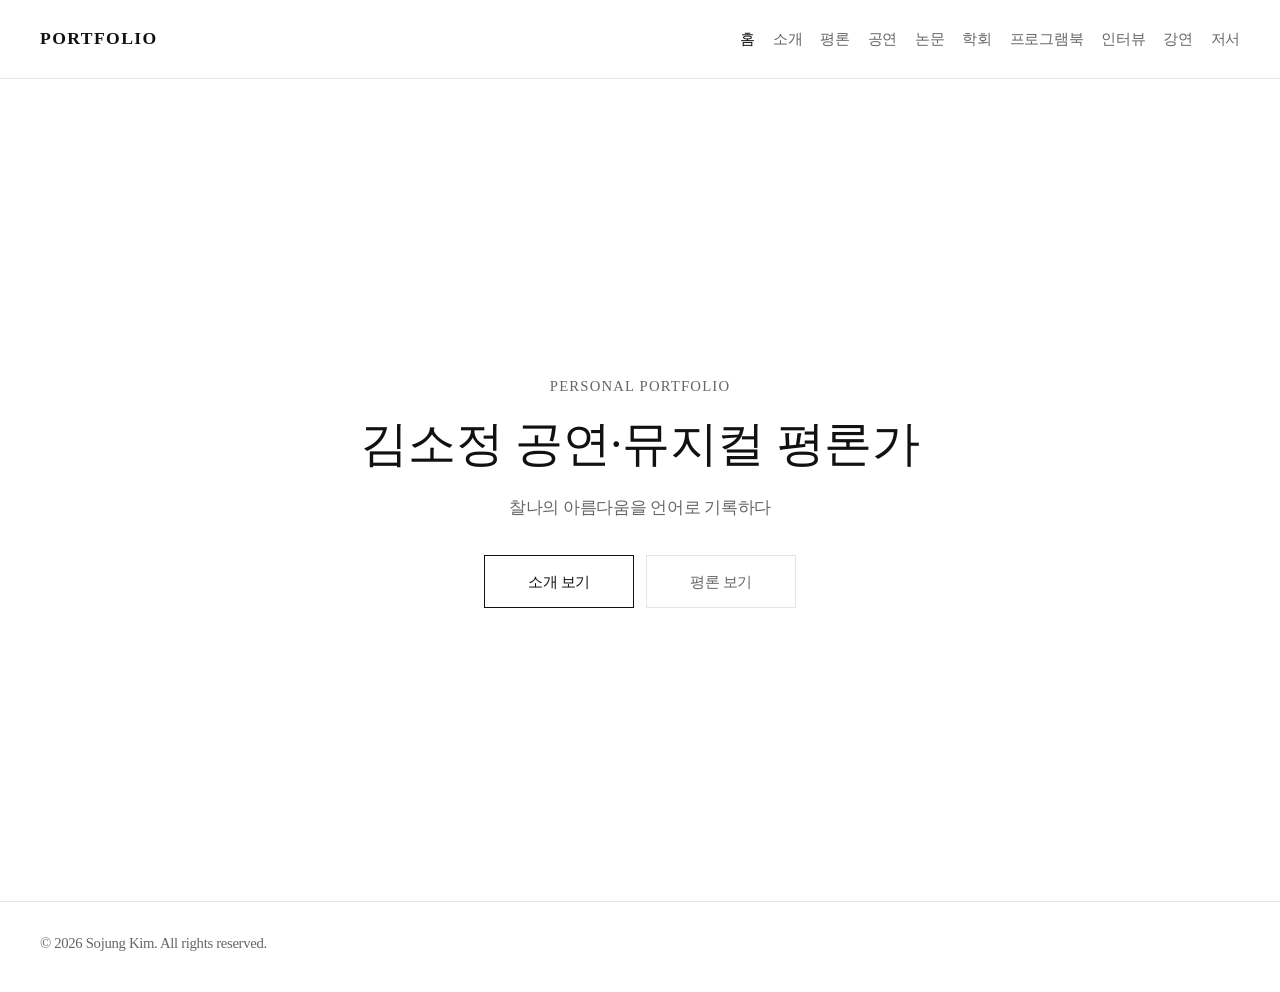
==== index.html @ 702bc478 "Add files via upload" ====
<!DOCTYPE html>
<html lang="ko">
<head>
  <meta charset="UTF-8">
  <meta name="viewport" content="width=device-width, initial-scale=1.0">
  <title>홈 | Portfolio</title>
  <link rel="stylesheet" href="style.css">
</head>
<body>
  <header>
    <div class="container nav">
      <a href="index.html" class="brand">Portfolio</a>
      <ul class="nav-links">
        <li><a href="index.html" class="active">홈</a></li>
        <li><a href="about.html">소개</a></li>
        <li><a href="critics.html">평론</a></li>
        <li><a href="performances.html">공연</a></li>
        <li><a href="papers.html">논문</a></li>
        <li><a href="conference.html">학회</a></li>
        <li><a href="programbook.html">프로그램북</a></li>
	<li><a href="interview.html">인터뷰</a></li>
        <li><a href="lectures.html">강연</a></li>
        <li><a href="books.html">저서</a></li>       
      </ul>
    </div>
  </header>

  <main>
    <section class="hero">
      <div class="container hero-inner">
<span class="eyebrow fade-up delay-1">PERSONAL PORTFOLIO</span>
<h1 class="fade-up delay-2">김소정 공연·뮤지컬 평론가</h1>
<p class="fade-up delay-3">찰나의 아름다움을 언어로 기록하다</p>
<div class="hero-actions fade-up delay-4">
  <a class="btn" href="about.html">소개 보기</a>
  <a class="btn secondary" href="critics.html">평론 보기</a>
</div>

        
        </div>
      </div>
    </section>
  </main>

  <footer>
    <div class="container">© 2026 Sojung Kim. All rights reserved.</div>
  </footer>
</body>
</html>
---- style.css ----
:root {
  --bg: #ffffff;
  --text: #111111;
  --muted: #666666;
  --line: #e5e5e5;
  --soft: #f7f7f7;
  --max: 1200px;
}

* {
  margin: 0;
  padding: 0;
  box-sizing: border-box;
}

html {
  scroll-behavior: smooth;
}

body {
  font-family: "Noto Serif KR", "Apple SD Gothic Neo", "Malgun Gothic", serif;
  background: var(--bg);
  color: var(--text);
  line-height: 1.8;
  letter-spacing: -0.02em;
}

a {
  color: inherit;
  text-decoration: none;
  transition: opacity 0.2s ease;
}

a:hover {
  opacity: 0.6;
}

img {
  display: block;
  max-width: 100%;
}

.container {
  width: min(100% - 40px, var(--max));
  margin: 0 auto;
}

header {
  position: sticky;
  top: 0;
  z-index: 1000;
  background: rgba(255,255,255,0.92);
  backdrop-filter: blur(10px);
  border-bottom: 1px solid var(--line);
}

.nav {
  min-height: 78px;
  display: flex;
  align-items: center;
  justify-content: space-between;
  gap: 24px;
}

.brand {
  font-size: 1.1rem;
  font-weight: 700;
  letter-spacing: 0.08em;
  text-transform: uppercase;
}

.nav-links {
  list-style: none;
  display: flex;
  flex-wrap: wrap;
  gap: 18px;
}

.nav-links a {
  font-size: 0.96rem;
  color: var(--muted);
}

.nav-links a.active,
.nav-links a:hover {
  color: var(--text);
}

.hero {
  min-height: calc(100vh - 78px);
  display: flex;
  align-items: center;
  border-bottom: 1px solid var(—line);
}

.hero-inner {
  max-width: 900px;
  margin: 0 auto;
  text-align: center;
}

.eyebrow {
  display: inline-block;
  margin-bottom: 18px;
  color: var(--muted);
  font-size: 0.92rem;
  letter-spacing: 0.08em;
  text-transform: uppercase;
}

.hero h1 {
  font-size: clamp(2rem, 4vw, 3rem);
  line-height: 1.12;
  font-weight: 500;
  margin-bottom: 22px;
}

.hero p {
  max-width: 760px;
  margin: 0 auto 32px;
  color: var(--muted);
  font-size: 1.05rem;
}

.hero-actions {
  display: flex;
  justify-content: center;
  flex-wrap: wrap;
  gap: 12px;
}

.btn {
  display: inline-flex;
  align-items: center;
  justify-content: center;
  min-width: 150px;
  padding: 12px 22px;
  border: 1px solid var(--text);
  background: transparent;
  color: var(--text);
  font-size: 0.95rem;
  transition: all 0.25s ease;
}

.btn:hover {
  background: var(--text);
  color: #fff;
  opacity: 1;
}

.btn.secondary {
  border-color: var(--line);
  color: var(--muted);
}

.btn.secondary:hover {
  border-color: var(--text);
  background: var(--text);
  color: #fff;
}

.page-section {
  padding: 110px 0;
}

.section-head {
  display: grid;
  grid-template-columns: 260px 1fr;
  gap: 28px;
  align-items: start;
  margin-bottom: 48px;
}

.section-head h1 {
  font-size: clamp(2rem, 4vw, 3.2rem);
  line-height: 1.2;
  font-weight: 500;
}

.section-head p {
  max-width: 760px;
  color: var(--muted);
}

.intro-grid {
  display: grid;
  grid-template-columns: 1.05fr 0.95fr;
  gap: 24px;
}

.panel,
.list-item,
.feature {
  border: 1px solid var(--line);
  background: #fff;
  transition: transform 0.25s ease, background 0.25s ease;
}

.panel:hover,
.list-item:hover,
.feature:hover {
  transform: translateY(-3px);
  background: var(--soft);
}

.panel {
  padding: 28px;
}

.panel h3 {
  font-size: 1.2rem;
  margin-bottom: 14px;
  font-weight: 600;
}

.panel p,
.meta,
.list-item p,
.year {
  color: var(--muted);
}

.profile-box {
  min-height: 480px;
  border: 1px solid var(--line);
  overflow: hidden;
  background: var(--soft);
}

.profile-box {
  width: 420px;   
  height: 620px;  
  overflow: hidden;
}

.profile-box img {
  width: 100%;
  height: 100%;
  object-fit: cover;
}

.grid-2 {
  display: grid;
  grid-template-columns: repeat(2, minmax(0, 1fr));
  gap: 22px;
}

.feature {
  padding: 26px;
}

.item-title {
  font-size: 1.28rem;
  font-weight: 500;
  margin-bottom: 8px;
}

.item-title a:hover {
  text-decoration: underline;
}

.meta {
  font-size: 0.95rem;
  margin-bottom: 12px;
}

.list-wrap {
  display: grid;
  gap: 18px;
}

.list-item {
  display: grid;
  grid-template-columns: 110px 1fr;
  gap: 22px;
  padding: 28px;
}

.year {
  font-size: 0.95rem;
  padding-top: 4px;
}

.list-item h3 {
  font-size: 1.16rem;
  margin-bottom: 8px;
  font-weight: 600;
}

.home-grid {
  display: grid;
  grid-template-columns: repeat(4, minmax(0, 1fr));
  gap: 18px;
  margin-top: 40px;
}

.home-link {
  border-top: 1px solid var(--text);
  padding-top: 14px;
}

.home-link span {
  display: block;
  color: var(--muted);
  font-size: 0.92rem;
  margin-bottom: 6px;
}

.home-link strong {
  font-size: 1.02rem;
  font-weight: 600;
}

footer {
  border-top: 1px solid var(--line);
  padding: 28px 0 36px;
  color: var(--muted);
  font-size: 0.92rem;
}

@media (max-width: 980px) {
  .nav {
    padding: 18px 0;
    flex-direction: column;
    align-items: flex-start;
  }

  .section-head,
  .intro-grid,
  .grid-2,
  .list-item,
  .home-grid {
    grid-template-columns: 1fr;
  }

  .hero {
    min-height: auto;
    padding: 120px 0 90px;
  }
}

@media (max-width: 640px) {
  .container {
    width: min(100% - 24px, var(--max));
  }

  .page-section {
    padding: 82px 0;
  }

  .panel,
  .list-item,
  .feature {
    padding: 22px;
  }

  .hero h1 {
    font-size: 2.5rem;
  }

  .profile-box {
    min-height: 340px;
  }
}

.list-item {
  display: grid;
  grid-template-columns: 180px 1fr 140px;
  gap: 30px;
  align-items: center;
  padding: 28px;
  border: 1px solid var(--line);
  background: #fff;
}

.list-item .year {
  font-size: 0.95rem;
  color: var(--muted);
}

.list-item .text {
  text-align: left;
}

.list-item .text h3 {
  margin-bottom: 12px;
  font-size: 1.2rem;
  font-weight: 600;
}

.list-item .text p {
  margin-bottom: 6px;
  color: var(--muted);
}

.list-item .thumb {
  width: 100px;
  justify-self: end;
}

.list-item .thumb img {
  width: 100%;
  height: auto;
  display: block;
  object-fit: cover;
}


.fade-up {
  opacity: 0;
  transform: translateY(24px);
  animation: fadeUp 0.9s ease forwards;
}

.delay-1 {
  animation-delay: 0.1s;
}

.delay-2 {
  animation-delay: 0.35s;
}

.delay-3 {
  animation-delay: 0.6s;
}

.delay-4 {
  animation-delay: 0.85s;
}

@keyframes fadeUp {
  to {
    opacity: 1;
    transform: translateY(0);
  }
}

.performances-list {
  display: grid;
  gap: 22px;
}

.performance-item {
  display: grid;
  grid-template-columns: 1fr 160px;
  gap: 24px;
  align-items: center;
  cursor: pointer;
}

.performance-text {
  min-width: 0;
}

.performance-poster {
  width: 160px;
  justify-self: end;
}

.performance-poster img {
  width: 100%;
  height: auto;
  display: block;
  object-fit: cover;
  border: 1px solid var(--line);
}

.image-modal {
  display: none;
  position: fixed;
  z-index: 3000;
  inset: 0;
  background: rgba(0, 0, 0, 0.85);
}

.image-modal-content {
  display: block;
  max-width: 88%;
  max-height: 82vh;
  margin: 60px auto;
  box-shadow: 0 10px 30px rgba(0,0,0,0.25);
}

.image-modal-close {
  position: absolute;
  top: 18px;
  right: 28px;
  font-size: 2.4rem;
  color: #fff;
  cursor: pointer;
  z-index: 3001;
}

.modal-nav {
  position: absolute;
  top: 50%;
  transform: translateY(-50%);
  background: rgba(255,255,255,0.12);
  color: white;
  border: none;
  font-size: 2rem;
  width: 52px;
  height: 52px;
  cursor: pointer;
  z-index: 3001;
}

.modal-prev {
  left: 20px;
}

.modal-next {
  right: 20px;
}

.modal-nav:hover {
  background: rgba(255,255,255,0.22);
}

@media (max-width: 768px) {
  .performances-page .performance-item {
    grid-template-columns: 1fr;
    align-items: start;
  }

  .performances-page .performance-poster {
    width: 140px;
    justify-self: start;
    margin-top: 14px;
  }

  .image-modal-content {
    max-width: 92%;
    max-height: 72vh;
    margin: 90px auto 0;
  }

  .modal-nav {
    width: 44px;
    height: 44px;
    font-size: 1.6rem;
  }

  .modal-prev {
    left: 10px;
  }

  .modal-next {
    right: 10px;
  }

  .image-modal-close {
    top: 12px;
    right: 16px;
    font-size: 2rem;
  }
}
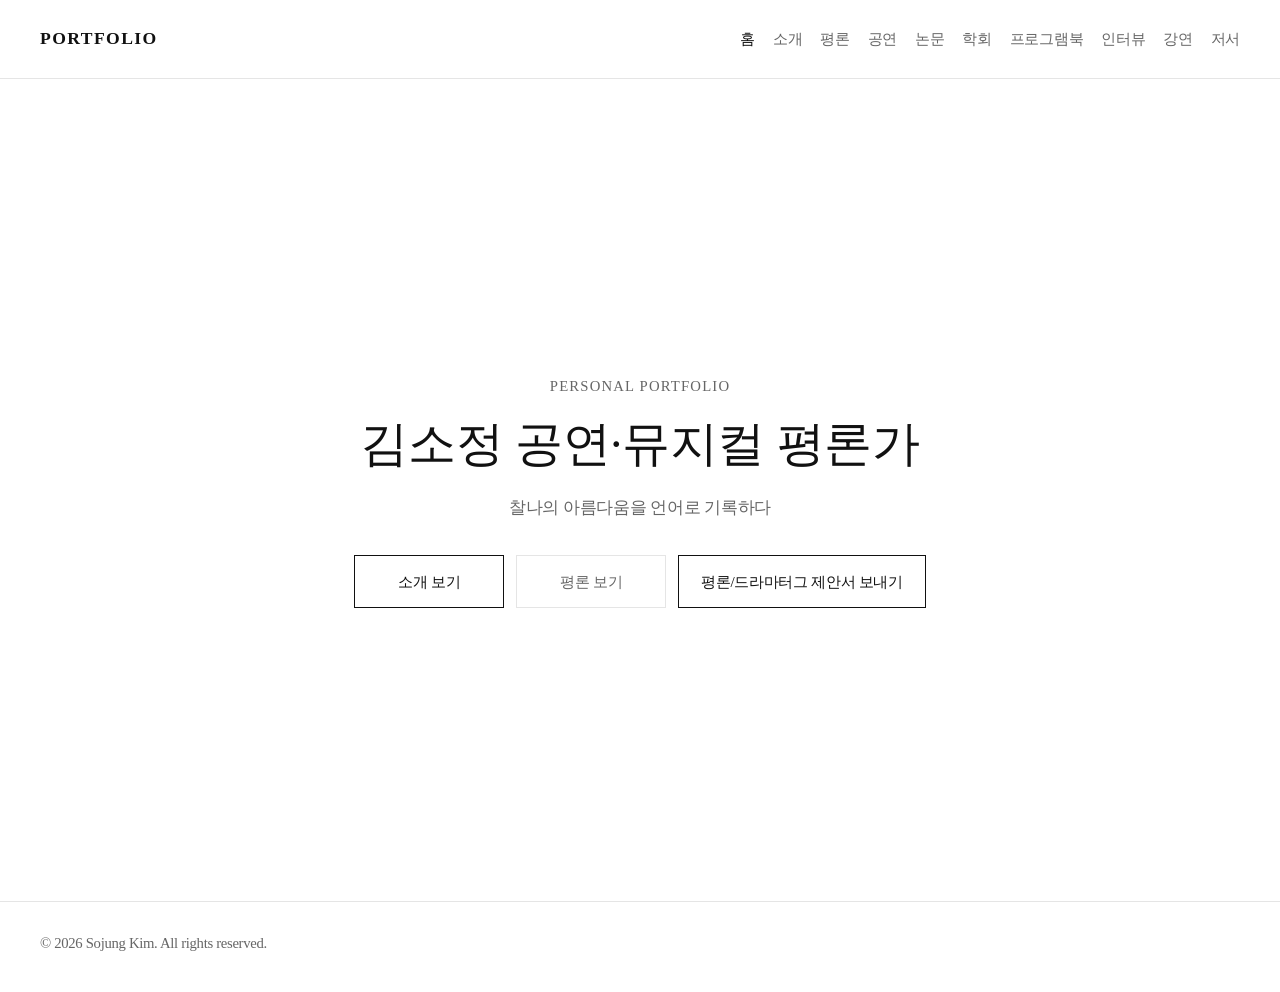
==== commit a99bec76: "Update index.html" ====
--- a/index.html
+++ b/index.html
@@ -34,6 +34,7 @@
 <div class="hero-actions fade-up delay-4">
   <a class="btn" href="about.html">소개 보기</a>
   <a class="btn secondary" href="critics.html">평론 보기</a>
+	<a class="btn" href="mailto:elisabethkim09@gmail.com">평론/드라마터그 제안서 보내기</a>
 </div>
 
         
@@ -46,4 +47,4 @@
     <div class="container">© 2026 Sojung Kim. All rights reserved.</div>
   </footer>
 </body>
-</html>+</html>
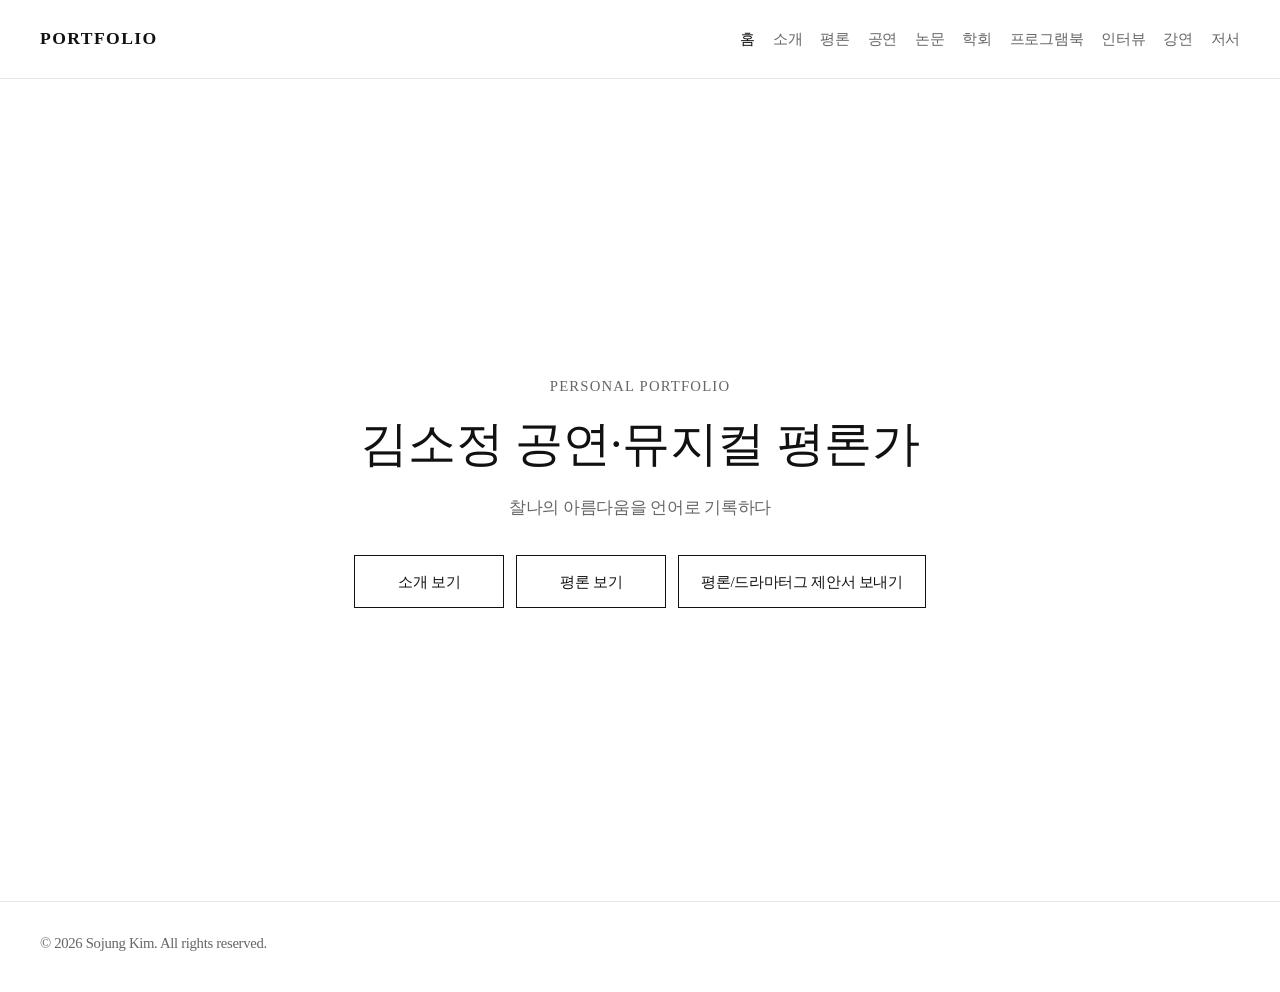
==== commit 3dfe8b90: "Update index.html" ====
--- a/index.html
+++ b/index.html
@@ -33,7 +33,7 @@
 <p class="fade-up delay-3">찰나의 아름다움을 언어로 기록하다</p>
 <div class="hero-actions fade-up delay-4">
   <a class="btn" href="about.html">소개 보기</a>
-  <a class="btn secondary" href="critics.html">평론 보기</a>
+  <a class="btn" href="critics.html">평론 보기</a>
 	<a class="btn" href="mailto:elisabethkim09@gmail.com">평론/드라마터그 제안서 보내기</a>
 </div>
 
